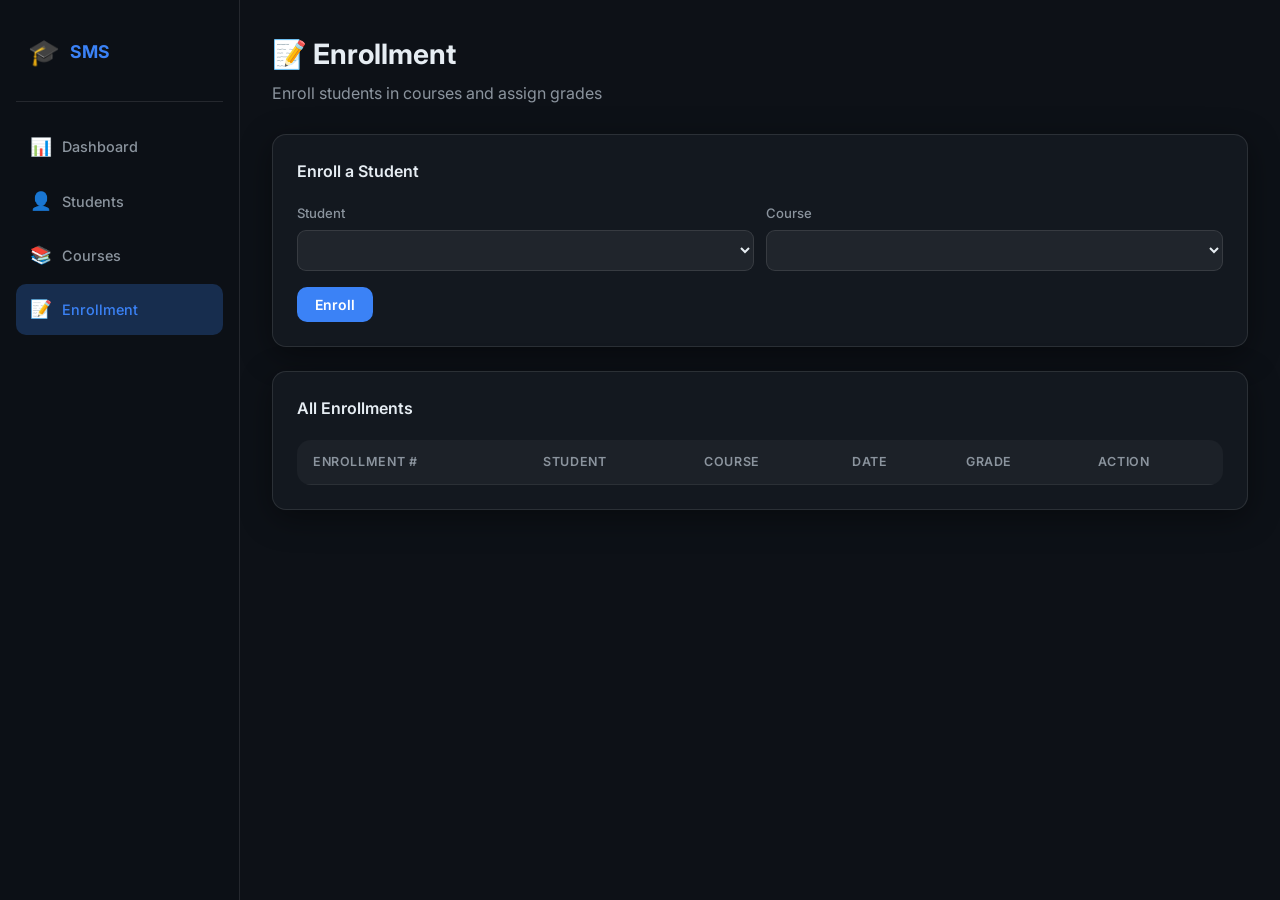
==== backend/target/classes/static/enrollment.html @ f05a5477 "created well designed Ul using HTML/CSS/Javascript" ====
<!DOCTYPE html>
<html lang="en">
<head>
  <meta charset="UTF-8"/>
  <meta name="viewport" content="width=device-width, initial-scale=1.0"/>
  <title>SMS — Enrollment</title>
  <link rel="stylesheet" href="css/app.css"/>
</head>
<body>

<nav class="sidebar">
  <div class="sidebar-logo"><span>🎓</span> SMS</div>
  <a class="nav-link" href="index.html"><span class="icon">📊</span> Dashboard</a>
  <a class="nav-link" href="students.html"><span class="icon">👤</span> Students</a>
  <a class="nav-link" href="courses.html"><span class="icon">📚</span> Courses</a>
  <a class="nav-link active" href="enrollment.html"><span class="icon">📝</span> Enrollment</a>
</nav>

<main class="main">
  <div class="page-header">
    <h1>📝 Enrollment</h1>
    <p>Enroll students in courses and assign grades</p>
  </div>

  <!-- Enroll Form -->
  <div class="card" style="margin-bottom:24px;">
    <h2 style="font-size:1rem;font-weight:600;margin-bottom:18px;">Enroll a Student</h2>
    <div class="form-row">
      <div class="form-group">
        <label>Student</label>
        <select class="form-control" id="enroll-student"></select>
      </div>
      <div class="form-group">
        <label>Course</label>
        <select class="form-control" id="enroll-course"></select>
      </div>
    </div>
    <button class="btn btn-primary" onclick="doEnroll()">Enroll</button>
  </div>

  <!-- Enrollments Table -->
  <div class="card">
    <h2 style="font-size:1rem;font-weight:600;margin-bottom:18px;">All Enrollments</h2>
    <div class="table-wrap">
      <table>
        <thead>
          <tr>
            <th>Enrollment #</th><th>Student</th><th>Course</th>
            <th>Date</th><th>Grade</th><th>Action</th>
          </tr>
        </thead>
        <tbody id="enrollments-body"></tbody>
      </table>
    </div>
  </div>
</main>

<!-- Grade Modal -->
<div class="modal-overlay" id="grade-modal">
  <div class="modal" style="max-width:360px;">
    <h2>Assign Grade</h2>
    <p style="color:var(--muted);margin-bottom:20px;font-size:0.875rem;">Enter a grade between 0 and 100.</p>
    <input type="hidden" id="grade-enrollment-id"/>
    <div class="form-group">
      <label>Grade (0–100)</label>
      <input class="form-control" id="grade-value" type="number" min="0" max="100" step="0.5" placeholder="85.0"/>
    </div>
    <div class="modal-actions">
      <button class="btn btn-edit" onclick="closeModal('grade-modal')">Cancel</button>
      <button class="btn btn-success" onclick="submitGrade()">Assign</button>
    </div>
  </div>
</div>

<div class="toast-container" id="toasts"></div>
<script src="js/app.js"></script>
<script>
let students = [], courses = [], enrollments = [];

async function loadAll() {
  [students, courses, enrollments] = await Promise.all([
    api('/api/students'),
    api('/api/courses'),
    api('/api/enrollments')
  ]);
  populateDropdowns();
  renderTable();
}

function populateDropdowns() {
  const sSelect = document.getElementById('enroll-student');
  sSelect.innerHTML = students.map(s => `<option value="${s.id}">${s.firstName} ${s.lastName} (${s.studentId})</option>`).join('');
  const cSelect = document.getElementById('enroll-course');
  cSelect.innerHTML = courses.map(c => `<option value="${c.id}">${c.courseName} (${c.courseId})</option>`).join('');
}

function renderTable() {
  const tbody = document.getElementById('enrollments-body');
  if (!enrollments.length) {
    tbody.innerHTML = '<tr><td colspan="6"><div class="empty-state"><p>No enrollments yet.</p></div></td></tr>';
    return;
  }
  tbody.innerHTML = enrollments.map(e => {
    const s = students.find(x => x.id === e.studentDbId);
    const c = courses.find(x => x.id === e.courseDbId);
    const grade = e.grade < 0 ? '<span style="color:var(--muted)">—</span>' :
      `<span style="color:${e.grade >= 60 ? 'var(--green)' : 'var(--red)'}; font-weight:600;">${e.grade}</span>`;
    return `<tr>
      <td>#${e.enrollmentId}</td>
      <td>${s ? s.firstName + ' ' + s.lastName : 'Unknown'}</td>
      <td>${c ? c.courseName : 'Unknown'}</td>
      <td>${e.enrollmentDate}</td>
      <td>${grade}</td>
      <td><button class="btn btn-success btn-sm" onclick="openGradeModal(${e.enrollmentId})">+ Grade</button></td>
    </tr>`;
  }).join('');
}

async function doEnroll() {
  const studentDbId = parseInt(document.getElementById('enroll-student').value);
  const courseDbId  = parseInt(document.getElementById('enroll-course').value);
  if (!studentDbId || !courseDbId) { toast('Select student and course', 'error'); return; }
  try {
    await api('/api/enrollments', 'POST', { studentDbId, courseDbId });
    toast('Enrolled successfully!');
    await loadAll();
  } catch(e) { toast(e.message || 'Enrollment failed', 'error'); }
}

function openGradeModal(enrollmentId) {
  document.getElementById('grade-enrollment-id').value = enrollmentId;
  document.getElementById('grade-value').value = '';
  openModal('grade-modal');
}

async function submitGrade() {
  const enrollmentId = parseInt(document.getElementById('grade-enrollment-id').value);
  const grade = parseFloat(document.getElementById('grade-value').value);
  if (isNaN(grade)) { toast('Enter a valid grade', 'error'); return; }
  try {
    await api(`/api/enrollments/${enrollmentId}/grade`, 'PUT', { grade });
    toast('Grade assigned! GPA updated.');
    closeModal('grade-modal');
    await loadAll();
  } catch(e) { toast(e.message || 'Grade assignment failed', 'error'); }
}

loadAll();
</script>
</body>
</html>
---- backend/target/classes/static/css/app.css ----
/* =========================================================
   STUDENT MANAGEMENT SYSTEM — Design System
   Premium dark glassmorphism UI with vibrant accents
   ========================================================= */

@import url('https://fonts.googleapis.com/css2?family=Inter:wght@300;400;500;600;700;800&display=swap');

/* ── Variables ──────────────────────────────────────────── */
:root {
  --bg:          #0d1117;
  --bg-card:     rgba(22, 27, 34, 0.85);
  --bg-input:    rgba(255,255,255,0.06);
  --border:      rgba(255,255,255,0.1);
  --accent:      #3b82f6;
  --accent-glow: rgba(59,130,246,0.25);
  --green:       #22c55e;
  --red:         #ef4444;
  --yellow:      #f59e0b;
  --purple:      #8b5cf6;
  --text:        #e6edf3;
  --muted:       #8b949e;
  --radius:      14px;
  --nav-width:   240px;
  --shadow:      0 8px 32px rgba(0,0,0,0.4);
}

/* ── Reset ──────────────────────────────────────────────── */
*, *::before, *::after { box-sizing: border-box; margin: 0; padding: 0; }
html { font-size: 16px; }
body {
  font-family: 'Inter', system-ui, sans-serif;
  background: var(--bg);
  color: var(--text);
  display: flex;
  min-height: 100vh;
  line-height: 1.6;
}

/* ── Sidebar ────────────────────────────────────────────── */
.sidebar {
  width: var(--nav-width);
  min-height: 100vh;
  background: rgba(13,17,23,0.95);
  border-right: 1px solid var(--border);
  display: flex;
  flex-direction: column;
  padding: 24px 16px;
  position: fixed;
  top: 0; left: 0; bottom: 0;
  z-index: 100;
  backdrop-filter: blur(12px);
}
.sidebar-logo {
  display: flex;
  align-items: center;
  gap: 10px;
  padding: 8px 12px 28px;
  font-size: 1.1rem;
  font-weight: 700;
  color: var(--accent);
  border-bottom: 1px solid var(--border);
  margin-bottom: 20px;
}
.sidebar-logo span { font-size: 1.6rem; }
.nav-link {
  display: flex;
  align-items: center;
  gap: 12px;
  padding: 11px 14px;
  border-radius: 10px;
  color: var(--muted);
  text-decoration: none;
  font-size: 0.9rem;
  font-weight: 500;
  transition: all 0.2s;
  margin-bottom: 4px;
}
.nav-link:hover, .nav-link.active {
  background: var(--accent-glow);
  color: var(--accent);
}
.nav-link .icon { font-size: 1.1rem; width: 20px; text-align: center; }

/* ── Main content ──────────────────────────────────────── */
.main {
  margin-left: var(--nav-width);
  flex: 1;
  padding: 32px;
  max-width: calc(100vw - var(--nav-width));
}
.page-header {
  margin-bottom: 28px;
}
.page-header h1 {
  font-size: 1.75rem;
  font-weight: 700;
  color: var(--text);
}
.page-header p { color: var(--muted); margin-top: 4px; }

/* ── Cards ──────────────────────────────────────────────── */
.card {
  background: var(--bg-card);
  border: 1px solid var(--border);
  border-radius: var(--radius);
  padding: 24px;
  backdrop-filter: blur(12px);
  box-shadow: var(--shadow);
}
.stat-grid {
  display: grid;
  grid-template-columns: repeat(auto-fit, minmax(200px, 1fr));
  gap: 16px;
  margin-bottom: 28px;
}
.stat-card {
  background: var(--bg-card);
  border: 1px solid var(--border);
  border-radius: var(--radius);
  padding: 20px 24px;
  display: flex;
  align-items: center;
  gap: 16px;
  backdrop-filter: blur(12px);
  transition: transform 0.2s, box-shadow 0.2s;
}
.stat-card:hover { transform: translateY(-2px); box-shadow: 0 12px 40px rgba(0,0,0,0.5); }
.stat-icon {
  font-size: 2rem;
  width: 52px; height: 52px;
  border-radius: 12px;
  display: flex; align-items: center; justify-content: center;
}
.stat-icon.blue   { background: rgba(59,130,246,0.15); }
.stat-icon.green  { background: rgba(34,197,94,0.15); }
.stat-icon.purple { background: rgba(139,92,246,0.15); }
.stat-icon.yellow { background: rgba(245,158,11,0.15); }
.stat-value { font-size: 1.8rem; font-weight: 700; }
.stat-label { color: var(--muted); font-size: 0.85rem; }

/* ── Table ──────────────────────────────────────────────── */
.table-wrap { overflow-x: auto; border-radius: var(--radius); }
table {
  width: 100%;
  border-collapse: collapse;
  font-size: 0.9rem;
}
thead th {
  background: rgba(255,255,255,0.04);
  padding: 12px 16px;
  text-align: left;
  font-weight: 600;
  color: var(--muted);
  font-size: 0.78rem;
  text-transform: uppercase;
  letter-spacing: 0.05em;
  border-bottom: 1px solid var(--border);
}
tbody tr {
  border-bottom: 1px solid rgba(255,255,255,0.04);
  transition: background 0.15s;
}
tbody tr:hover { background: rgba(255,255,255,0.03); }
tbody td { padding: 13px 16px; color: var(--text); vertical-align: middle; }
tbody td:first-child { font-weight: 600; }

/* ── Toolbar (search + buttons) ────────────────────────── */
.toolbar {
  display: flex;
  align-items: center;
  gap: 12px;
  margin-bottom: 20px;
  flex-wrap: wrap;
}
.search-box {
  display: flex;
  align-items: center;
  background: var(--bg-input);
  border: 1px solid var(--border);
  border-radius: 10px;
  padding: 0 14px;
  flex: 1;
  min-width: 200px;
  gap: 8px;
}
.search-box input {
  background: none;
  border: none;
  outline: none;
  color: var(--text);
  font-family: inherit;
  font-size: 0.9rem;
  padding: 10px 0;
  width: 100%;
}
.search-box .icon { color: var(--muted); }

/* ── Buttons ────────────────────────────────────────────── */
.btn {
  display: inline-flex;
  align-items: center;
  gap: 6px;
  padding: 9px 18px;
  border-radius: 10px;
  border: none;
  font-family: inherit;
  font-size: 0.875rem;
  font-weight: 600;
  cursor: pointer;
  transition: all 0.2s;
  text-decoration: none;
  white-space: nowrap;
}
.btn-primary { background: var(--accent); color: #fff; }
.btn-primary:hover { filter: brightness(1.15); transform: translateY(-1px); }
.btn-danger  { background: rgba(239,68,68,0.15); color: var(--red); border: 1px solid rgba(239,68,68,0.3); }
.btn-danger:hover { background: rgba(239,68,68,0.25); }
.btn-edit    { background: rgba(245,158,11,0.15); color: var(--yellow); border: 1px solid rgba(245,158,11,0.3); }
.btn-edit:hover { background: rgba(245,158,11,0.25); }
.btn-success { background: rgba(34,197,94,0.15); color: var(--green); border: 1px solid rgba(34,197,94,0.3); }
.btn-success:hover { background: rgba(34,197,94,0.25); }
.btn-sm { padding: 5px 12px; font-size: 0.8rem; }

/* ── Badges ─────────────────────────────────────────────── */
.badge {
  display: inline-block;
  padding: 3px 10px;
  border-radius: 20px;
  font-size: 0.75rem;
  font-weight: 600;
}
.badge-active    { background: rgba(34,197,94,0.15); color: var(--green); }
.badge-inactive  { background: rgba(239,68,68,0.15); color: var(--red); }
.badge-graduated { background: rgba(139,92,246,0.15); color: var(--purple); }
.badge-graduate  { background: rgba(245,158,11,0.15); color: var(--yellow); }

/* ── Modal ──────────────────────────────────────────────── */
.modal-overlay {
  display: none;
  position: fixed; inset: 0;
  background: rgba(0,0,0,0.7);
  z-index: 200;
  backdrop-filter: blur(4px);
  align-items: center;
  justify-content: center;
}
.modal-overlay.open { display: flex; }
.modal {
  background: var(--bg-card);
  border: 1px solid var(--border);
  border-radius: var(--radius);
  padding: 32px;
  width: min(520px, 95vw);
  max-height: 85vh;
  overflow-y: auto;
  backdrop-filter: blur(20px);
  box-shadow: 0 24px 64px rgba(0,0,0,0.6);
  animation: slideUp 0.25s ease;
}
@keyframes slideUp {
  from { transform: translateY(24px); opacity: 0; }
  to   { transform: translateY(0);    opacity: 1; }
}
.modal h2 { margin-bottom: 24px; font-size: 1.2rem; }
.modal-actions { display: flex; gap: 10px; justify-content: flex-end; margin-top: 24px; }

/* ── Forms ──────────────────────────────────────────────── */
.form-group { margin-bottom: 16px; }
.form-group label { display: block; font-size: 0.82rem; color: var(--muted); margin-bottom: 6px; font-weight: 500; }
.form-control {
  width: 100%;
  background: var(--bg-input);
  border: 1px solid var(--border);
  border-radius: 9px;
  padding: 10px 14px;
  color: var(--text);
  font-family: inherit;
  font-size: 0.9rem;
  outline: none;
  transition: border-color 0.2s;
}
.form-control:focus { border-color: var(--accent); }
.form-row { display: grid; grid-template-columns: 1fr 1fr; gap: 12px; }

/* ── Toast ──────────────────────────────────────────────── */
.toast-container { position: fixed; bottom: 24px; right: 24px; z-index: 999; display: flex; flex-direction: column; gap: 10px; }
.toast {
  background: var(--bg-card);
  border: 1px solid var(--border);
  backdrop-filter: blur(12px);
  border-radius: 10px;
  padding: 14px 18px;
  min-width: 280px;
  font-size: 0.875rem;
  box-shadow: var(--shadow);
  animation: fadeIn 0.3s ease;
  display: flex; gap: 10px; align-items: center;
}
.toast.success { border-left: 3px solid var(--green); }
.toast.error   { border-left: 3px solid var(--red); }
@keyframes fadeIn { from { opacity:0; transform:translateY(10px); } to { opacity:1; transform:translateY(0); } }

/* ── Misc ───────────────────────────────────────────────── */
.empty-state { text-align: center; padding: 48px; color: var(--muted); }
.empty-state p { margin-top: 8px; font-size: 0.9rem; }
.gpa-bar { height: 6px; background: var(--bg-input); border-radius: 3px; overflow: hidden; width: 80px; display: inline-block; vertical-align: middle; margin-left: 8px; }
.gpa-bar-fill { height: 100%; border-radius: 3px; background: linear-gradient(90deg, var(--accent), var(--green)); }
.checkbox-row { display: flex; align-items: center; gap: 8px; }
.checkbox-row input { width: auto; }
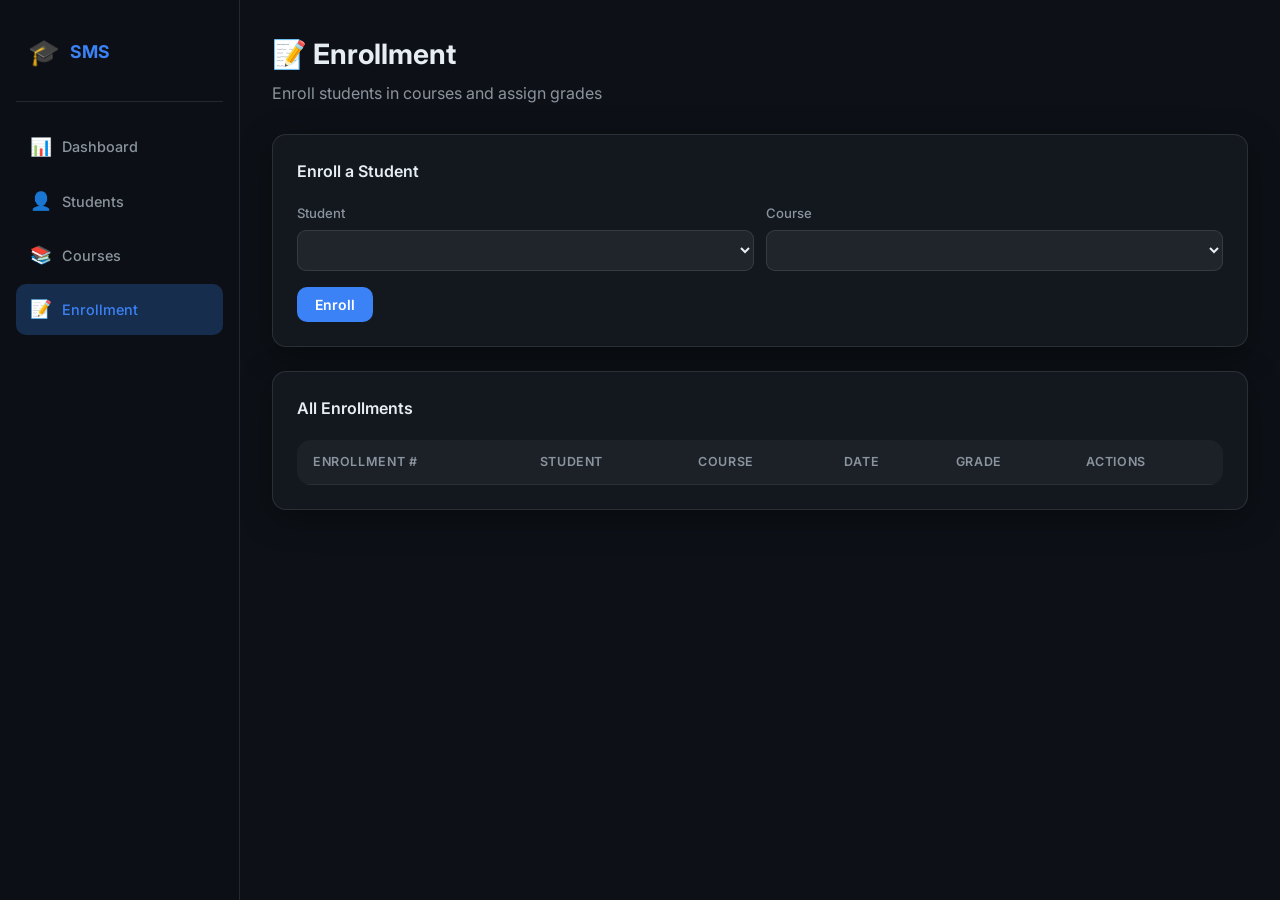
==== commit 4ab7f94c: "deleting the course and students is working" ====
--- a/backend/target/classes/static/enrollment.html
+++ b/backend/target/classes/static/enrollment.html
@@ -46,7 +46,7 @@
         <thead>
           <tr>
             <th>Enrollment #</th><th>Student</th><th>Course</th>
-            <th>Date</th><th>Grade</th><th>Action</th>
+            <th>Date</th><th>Grade</th><th>Actions</th>
           </tr>
         </thead>
         <tbody id="enrollments-body"></tbody>
@@ -111,7 +111,10 @@
       <td>${c ? c.courseName : 'Unknown'}</td>
       <td>${e.enrollmentDate}</td>
       <td>${grade}</td>
-      <td><button class="btn btn-success btn-sm" onclick="openGradeModal(${e.enrollmentId})">+ Grade</button></td>
+      <td style="display:flex;gap:6px;">
+        <button class="btn btn-success btn-sm" onclick="openGradeModal(${e.enrollmentId})">+ Grade</button>
+        <button class="btn btn-danger btn-sm" onclick="deleteEnrollment(${e.enrollmentId})">Delete</button>
+      </td>
     </tr>`;
   }).join('');
 }
@@ -145,6 +148,15 @@
   } catch(e) { toast(e.message || 'Grade assignment failed', 'error'); }
 }
 
+async function deleteEnrollment(enrollmentId) {
+  if (!confirm('Delete this enrollment? This will affect the student\'s GPA.')) return;
+  try {
+    await api(`/api/enrollments/${enrollmentId}`, 'DELETE');
+    toast('Enrollment deleted.');
+    await loadAll();
+  } catch(e) { toast(e.message || 'Delete failed', 'error'); }
+}
+
 loadAll();
 </script>
 </body>
